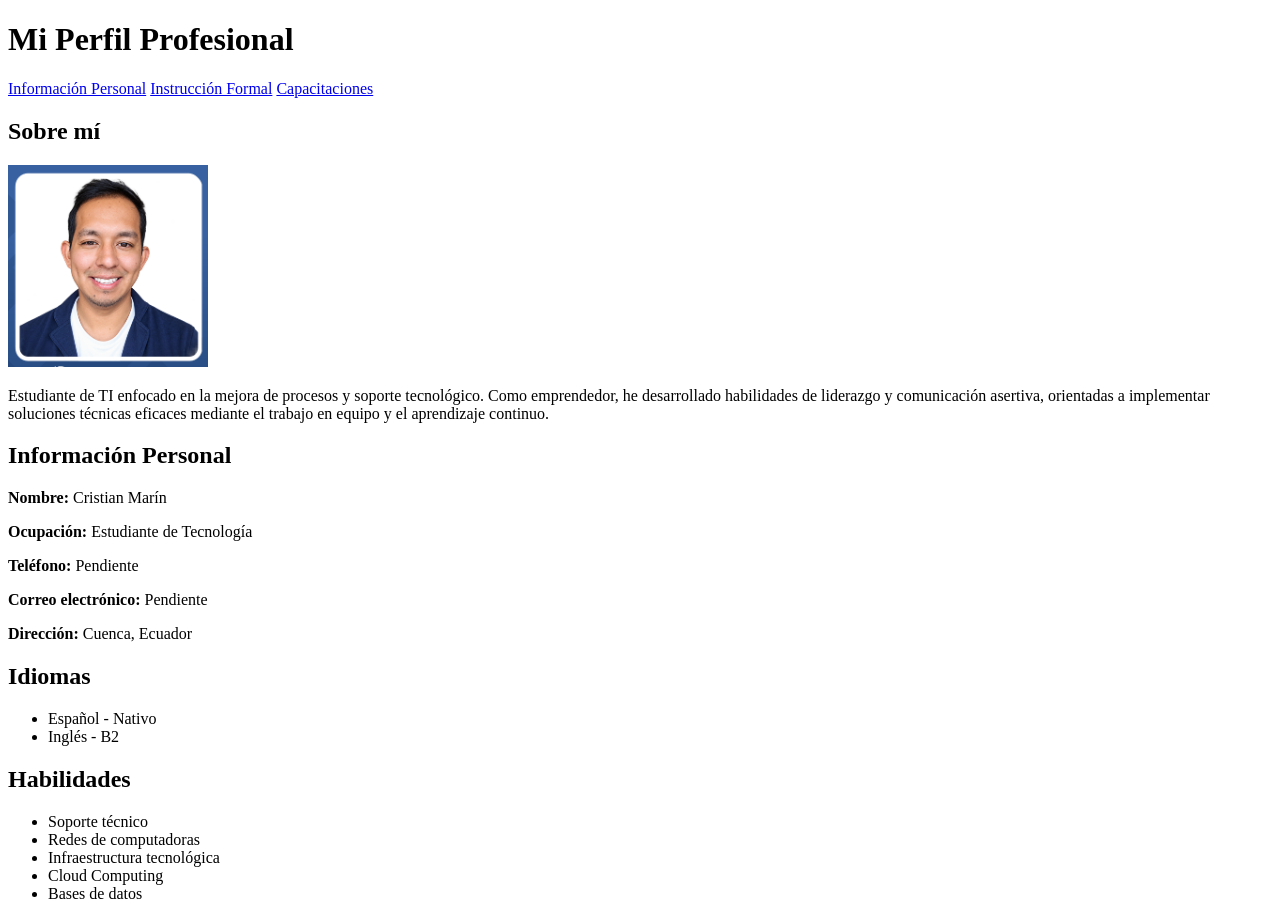
==== index.html @ 999b2d4b "agregar foto de perfil" ====
<!DOCTYPE html>
<html lang="es">

<head>
    <meta charset="UTF-8">
    <meta name="viewport" content="width=device-width, initial-scale=1.0">
    <title>Perfil Profesional</title>
</head>

<body>

    <header>
        <h1>Mi Perfil Profesional</h1>
    </header>

    <nav>
        <a href="index.html">Información Personal</a>
        <a href="educacion.html">Instrucción Formal</a>
        <a href="capacitaciones.html">Capacitaciones</a>
    </nav>

    <main>

        <section>
            <h2>Sobre mí</h2>
            <img src="img/foto-perfil.png"
             alt="Foto de perfil de Cristian Marín"
             width="200">
            <p>
                Estudiante de TI enfocado en la mejora de procesos y soporte
                tecnológico. Como emprendedor, he desarrollado habilidades de
                liderazgo y comunicación asertiva, orientadas a implementar
                soluciones técnicas eficaces mediante el trabajo en equipo y el
                aprendizaje continuo. 
            </p>
        </section>

        <section>
            <h2>Información Personal</h2>

            <p><strong>Nombre:</strong> Cristian Marín</p>
            <p><strong>Ocupación:</strong> Estudiante de Tecnología</p>
            <p><strong>Teléfono:</strong> Pendiente</p>
            <p><strong>Correo electrónico:</strong> Pendiente</p>
            <p><strong>Dirección:</strong> Cuenca, Ecuador</p>
        </section>

        <section>
            <h2>Idiomas</h2>

            <ul>
                <li>Español - Nativo</li>
                <li>Inglés - B2</li>
            </ul>
        </section>

        <section>
            <h2>Habilidades</h2>

            <ul>
                <li>Soporte técnico</li>
                <li>Redes de computadoras</li>
                <li>Infraestructura tecnológica</li>
                <li>Cloud Computing</li>
                <li>Bases de datos</li>
            </ul>

        </section>

    </main>

</body>

</html>
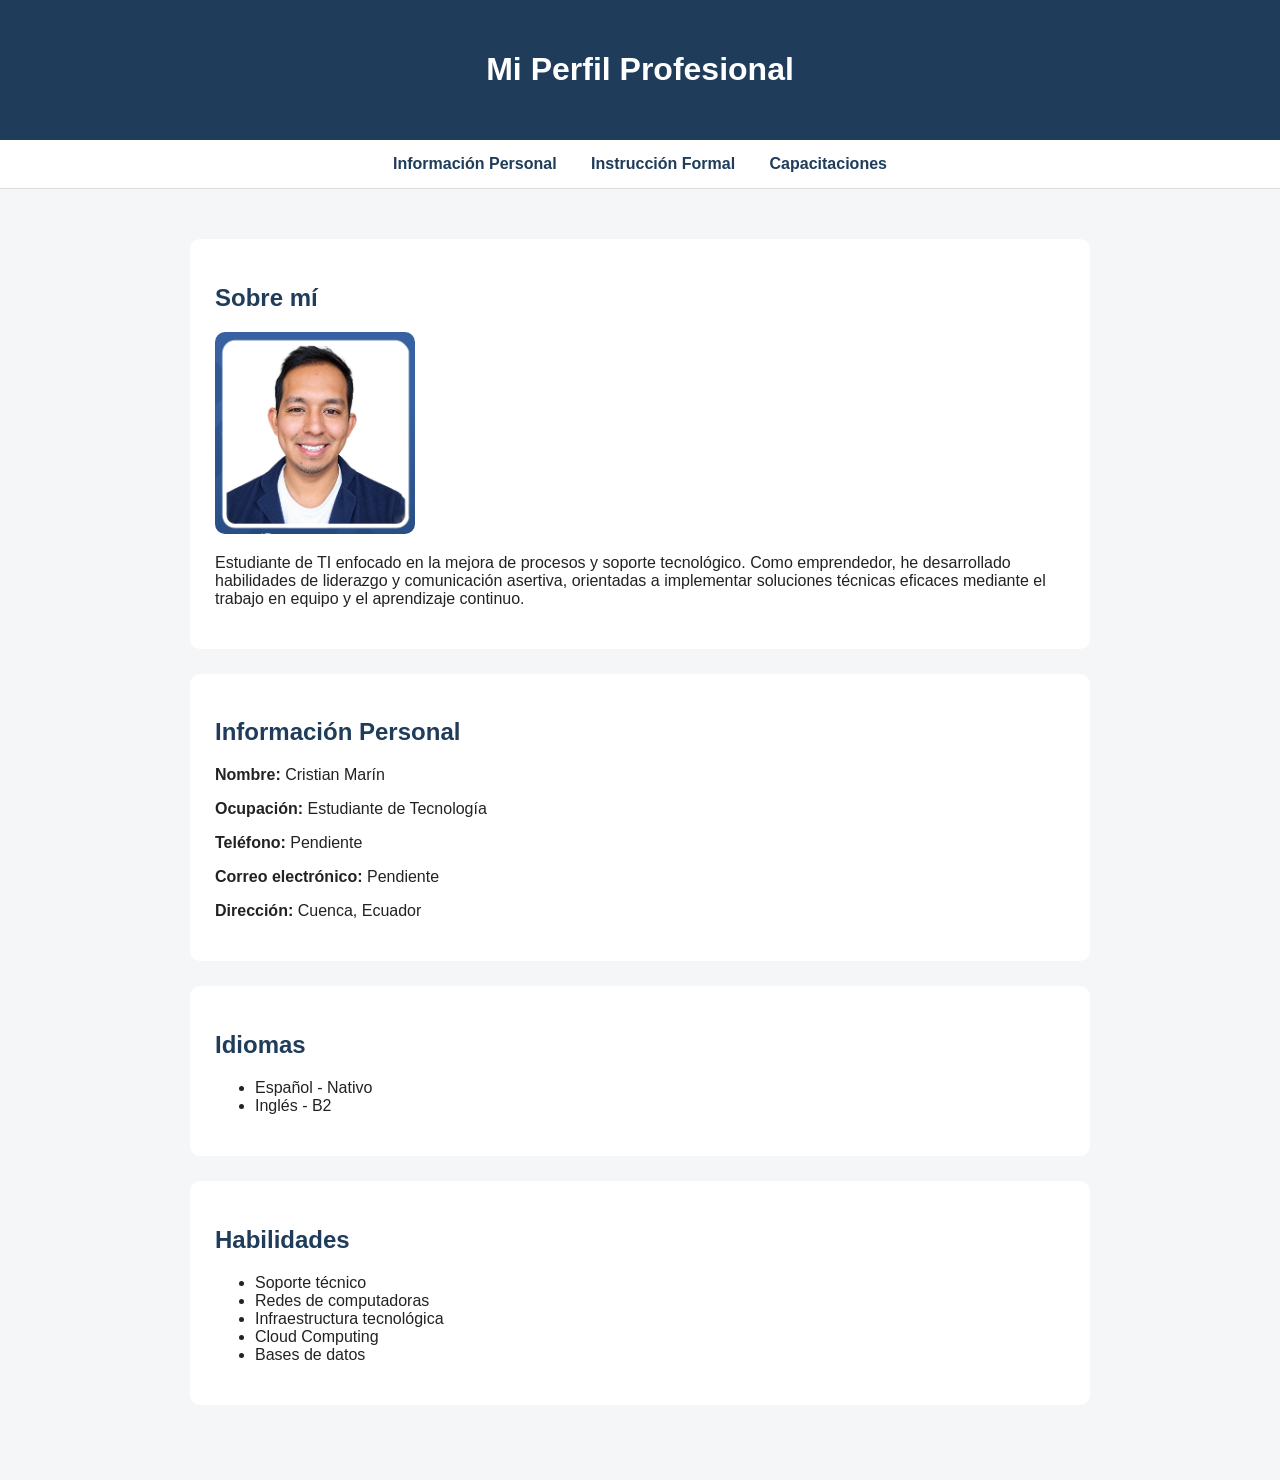
==== commit a1bd7344: "conexión con css" ====
--- a/index.html
+++ b/index.html
@@ -5,6 +5,7 @@
     <meta charset="UTF-8">
     <meta name="viewport" content="width=device-width, initial-scale=1.0">
     <title>Perfil Profesional</title>
+    <link rel="stylesheet" href="css/estilos.css">
 </head>
 
 <body>
--- a/css/estilos.css
+++ b/css/estilos.css
@@ -0,0 +1,59 @@
+body {
+    font-family: Arial, sans-serif;
+    margin: 0;
+    background-color: #f4f6f8;
+    color: #222;
+}
+
+header {
+    background-color: #1f3c5b;
+    color: white;
+    padding: 30px;
+    text-align: center;
+}
+
+nav {
+    background-color: #ffffff;
+    padding: 15px;
+    text-align: center;
+    border-bottom: 1px solid #dddddd;
+}
+
+nav a {
+    text-decoration: none;
+    color: #1f3c5b;
+    margin: 0 15px;
+    font-weight: bold;
+}
+
+nav a:hover {
+    text-decoration: underline;
+}
+
+main {
+    max-width: 900px;
+    margin: 30px auto;
+    padding: 20px;
+}
+
+section {
+    background-color: white;
+    padding: 25px;
+    margin-bottom: 25px;
+    border-radius: 10px;
+}
+
+img {
+    max-width: 200px;
+    border-radius: 10px;
+}
+
+h1,
+h2,
+h3 {
+    color: #1f3c5b;
+}
+
+header h1 {
+    color: white;
+}
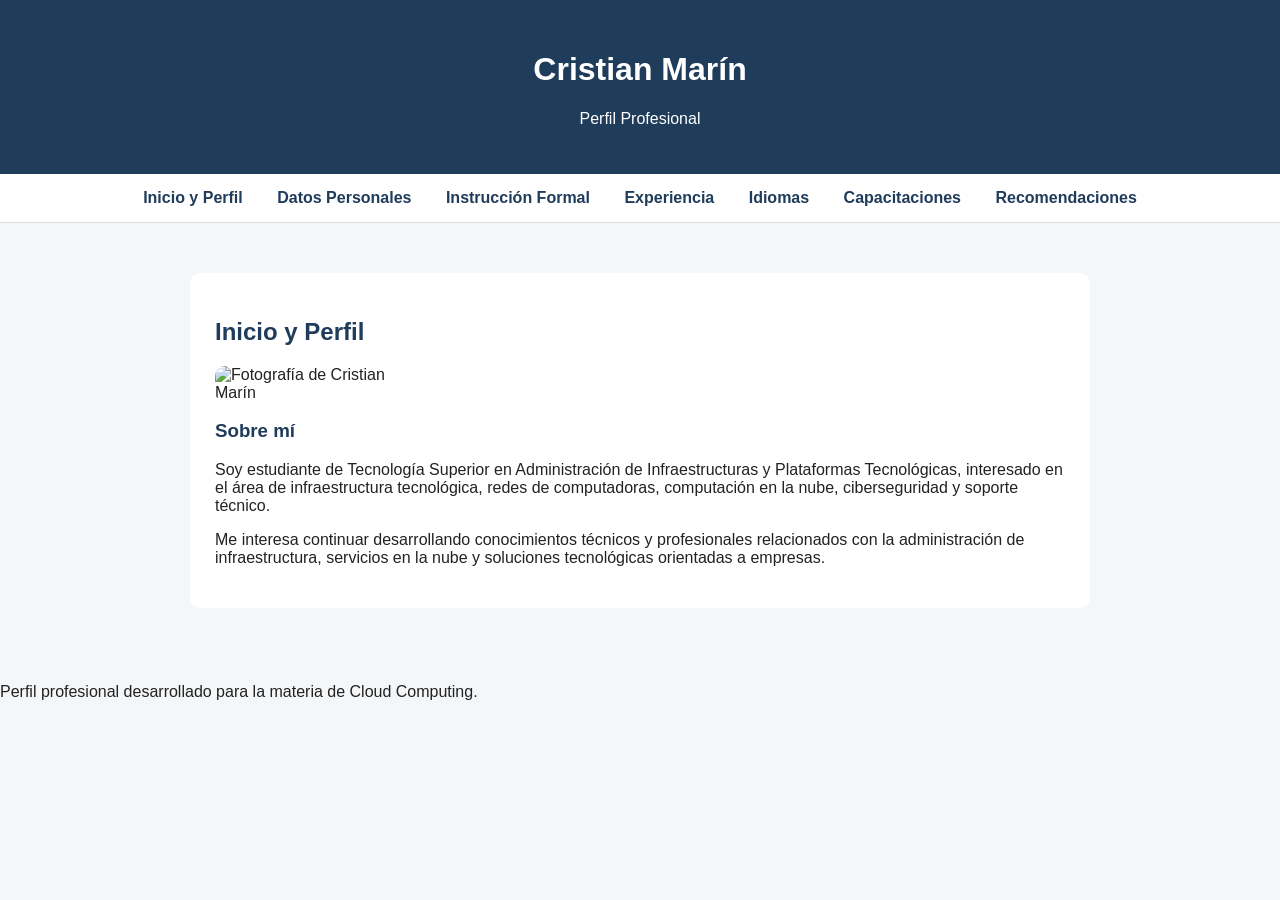
==== commit 68a2d943: "Create index.html Creación del index" ====
--- a/index.html
+++ b/index.html
@@ -4,72 +4,65 @@
 <head>
     <meta charset="UTF-8">
     <meta name="viewport" content="width=device-width, initial-scale=1.0">
-    <title>Perfil Profesional</title>
+    <title>Perfil Profesional - Cristian Marín</title>
+
     <link rel="stylesheet" href="css/estilos.css">
 </head>
 
 <body>
 
     <header>
-        <h1>Mi Perfil Profesional</h1>
+        <h1>Cristian Marín</h1>
+        <p>Perfil Profesional</p>
     </header>
 
     <nav>
-        <a href="index.html">Información Personal</a>
-        <a href="educacion.html">Instrucción Formal</a>
+        <a href="index.html">Inicio y Perfil</a>
+        <a href="datos-personales.html">Datos Personales</a>
+        <a href="instruccion-formal.html">Instrucción Formal</a>
+        <a href="experiencia.html">Experiencia</a>
+        <a href="idiomas.html">Idiomas</a>
         <a href="capacitaciones.html">Capacitaciones</a>
+        <a href="recomendaciones.html">Recomendaciones</a>
     </nav>
 
     <main>
 
         <section>
-            <h2>Sobre mí</h2>
-            <img src="img/foto-perfil.png"
-             alt="Foto de perfil de Cristian Marín"
-             width="200">
+
+            <h2>Inicio y Perfil</h2>
+
+            <img src="img/foto-perfil.jpg"
+                 alt="Fotografía de Cristian Marín"
+                 width="220">
+
+            <h3>Sobre mí</h3>
+
             <p>
-                Estudiante de TI enfocado en la mejora de procesos y soporte
-                tecnológico. Como emprendedor, he desarrollado habilidades de
-                liderazgo y comunicación asertiva, orientadas a implementar
-                soluciones técnicas eficaces mediante el trabajo en equipo y el
-                aprendizaje continuo. 
+                Soy estudiante de Tecnología Superior en Administración
+                de Infraestructuras y Plataformas Tecnológicas,
+                interesado en el área de infraestructura tecnológica,
+                redes de computadoras, computación en la nube,
+                ciberseguridad y soporte técnico.
             </p>
-        </section>
 
-        <section>
-            <h2>Información Personal</h2>
-
-            <p><strong>Nombre:</strong> Cristian Marín</p>
-            <p><strong>Ocupación:</strong> Estudiante de Tecnología</p>
-            <p><strong>Teléfono:</strong> Pendiente</p>
-            <p><strong>Correo electrónico:</strong> Pendiente</p>
-            <p><strong>Dirección:</strong> Cuenca, Ecuador</p>
-        </section>
-
-        <section>
-            <h2>Idiomas</h2>
-
-            <ul>
-                <li>Español - Nativo</li>
-                <li>Inglés - B2</li>
-            </ul>
-        </section>
-
-        <section>
-            <h2>Habilidades</h2>
-
-            <ul>
-                <li>Soporte técnico</li>
-                <li>Redes de computadoras</li>
-                <li>Infraestructura tecnológica</li>
-                <li>Cloud Computing</li>
-                <li>Bases de datos</li>
-            </ul>
+            <p>
+                Me interesa continuar desarrollando conocimientos
+                técnicos y profesionales relacionados con la
+                administración de infraestructura, servicios en la nube
+                y soluciones tecnológicas orientadas a empresas.
+            </p>
 
         </section>
 
     </main>
 
+    <footer>
+        <p>
+            Perfil profesional desarrollado para la materia de Cloud Computing.
+        </p>
+    </footer>
+
 </body>
 
 </html>
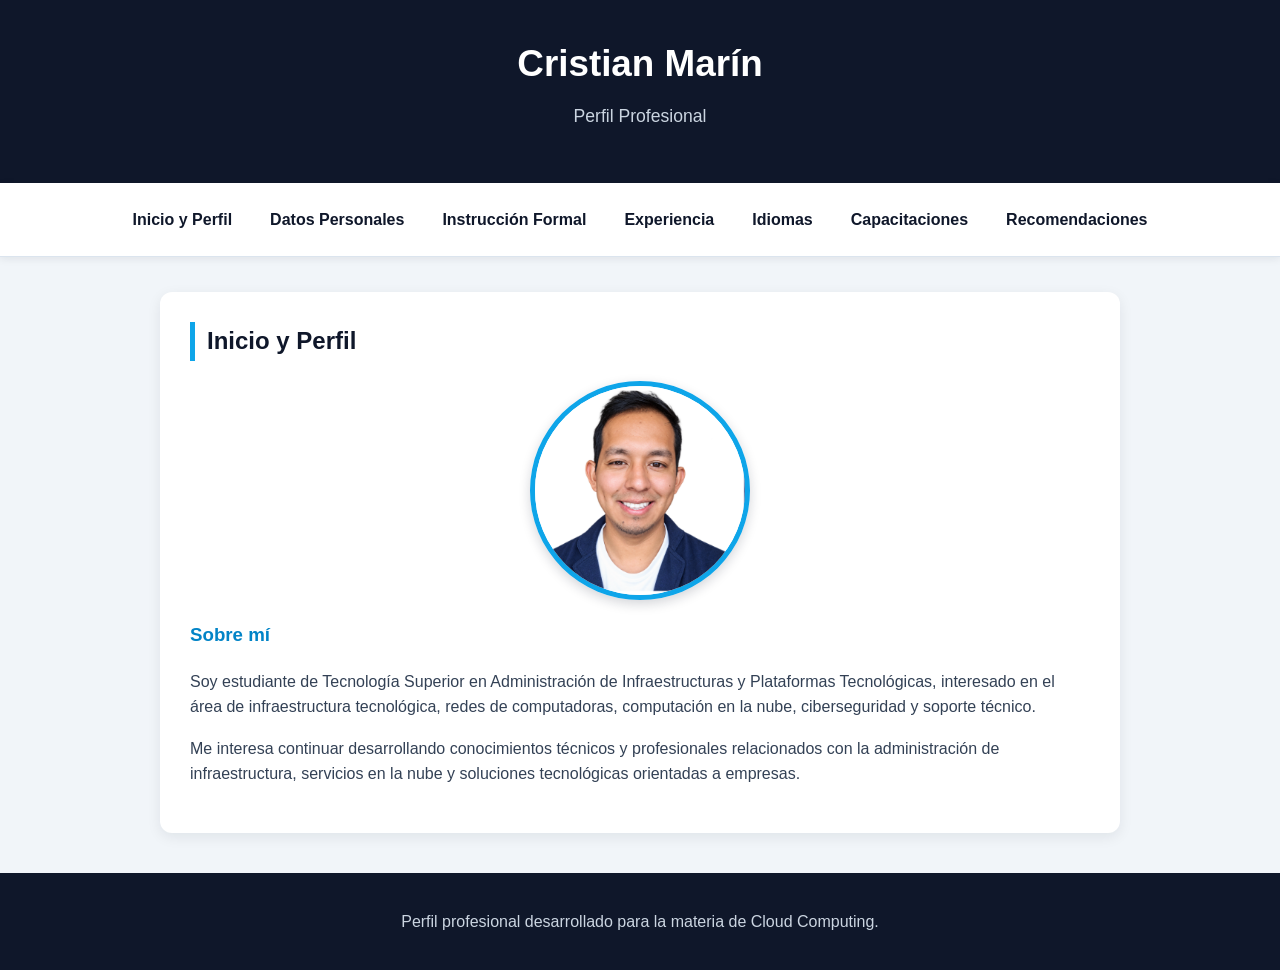
==== commit 345482b2: "Update index.html cambio extensión de foto perfil" ====
--- a/index.html
+++ b/index.html
@@ -32,7 +32,7 @@
 
             <h2>Inicio y Perfil</h2>
 
-            <img src="img/foto-perfil.jpg"
+            <img src="img/foto-perfil.png"
                  alt="Fotografía de Cristian Marín"
                  width="220">
 
--- a/css/estilos.css
+++ b/css/estilos.css
@@ -1,59 +1,226 @@
+/* =========================
+   VARIABLES DE COLOR
+   ========================= */
+
+:root {
+    --azul-oscuro: #0f172a;
+    --azul-tecnologico: #0ea5e9;
+    --azul-hover: #0284c7;
+    --gris-fondo: #f1f5f9;
+    --gris-texto: #334155;
+    --gris-suave: #64748b;
+    --blanco: #ffffff;
+    --borde: #dbe4ee;
+}
+
+
+/* =========================
+   CONFIGURACIÓN GENERAL
+   ========================= */
+
+* {
+    box-sizing: border-box;
+}
+
 body {
-    font-family: Arial, sans-serif;
     margin: 0;
-    background-color: #f4f6f8;
-    color: #222;
-}
+    font-family: Arial, Helvetica, sans-serif;
+    background-color: var(--gris-fondo);
+    color: var(--gris-texto);
+    line-height: 1.6;
+}
+
+
+/* =========================
+   ENCABEZADO
+   ========================= */
 
 header {
-    background-color: #1f3c5b;
-    color: white;
-    padding: 30px;
+    background-color: var(--azul-oscuro);
+    color: var(--blanco);
     text-align: center;
-}
+    padding: 35px 20px;
+}
+
+header h1 {
+    margin: 0;
+    font-size: 2.3rem;
+}
+
+header p {
+    margin-top: 8px;
+    color: #cbd5e1;
+    font-size: 1.1rem;
+}
+
+
+/* =========================
+   MENÚ DE NAVEGACIÓN
+   ========================= */
 
 nav {
-    background-color: #ffffff;
-    padding: 15px;
-    text-align: center;
-    border-bottom: 1px solid #dddddd;
+    background-color: var(--blanco);
+    display: flex;
+    justify-content: center;
+    flex-wrap: wrap;
+    gap: 10px;
+    padding: 14px 20px;
+    border-bottom: 1px solid var(--borde);
+    box-shadow: 0 2px 8px rgba(15, 23, 42, 0.08);
 }
 
 nav a {
     text-decoration: none;
-    color: #1f3c5b;
-    margin: 0 15px;
+    color: var(--azul-oscuro);
     font-weight: bold;
+    padding: 10px 14px;
+    border-radius: 6px;
+    transition: 0.3s;
 }
 
 nav a:hover {
-    text-decoration: underline;
-}
+    background-color: var(--azul-tecnologico);
+    color: var(--blanco);
+}
+
+
+/* =========================
+   CONTENIDO PRINCIPAL
+   ========================= */
 
 main {
-    max-width: 900px;
-    margin: 30px auto;
+    max-width: 1000px;
+    margin: 35px auto;
+    padding: 0 20px;
+}
+
+
+/* =========================
+   SECCIONES Y TARJETAS
+   ========================= */
+
+section {
+    background-color: var(--blanco);
+    padding: 30px;
+    margin-bottom: 25px;
+    border-radius: 12px;
+    box-shadow: 0 4px 14px rgba(15, 23, 42, 0.08);
+}
+
+article {
+    margin-bottom: 20px;
+}
+
+
+/* =========================
+   TÍTULOS
+   ========================= */
+
+h2 {
+    color: var(--azul-oscuro);
+    border-left: 5px solid var(--azul-tecnologico);
+    padding-left: 12px;
+    margin-top: 0;
+}
+
+h3 {
+    color: var(--azul-hover);
+}
+
+
+/* =========================
+   ENLACES
+   ========================= */
+
+a {
+    color: var(--azul-tecnologico);
+}
+
+a:hover {
+    color: var(--azul-hover);
+}
+
+
+/* =========================
+   IMAGEN DE PERFIL
+   ========================= */
+
+img {
+    max-width: 220px;
+    width: 100%;
+    height: auto;
+    display: block;
+    margin: 20px auto;
+    border-radius: 50%;
+    border: 5px solid var(--azul-tecnologico);
+    box-shadow: 0 4px 12px rgba(15, 23, 42, 0.18);
+}
+
+
+/* =========================
+   LÍNEAS SEPARADORAS
+   ========================= */
+
+hr {
+    border: none;
+    border-top: 1px solid var(--borde);
+    margin: 30px 0;
+}
+
+
+/* =========================
+   CANVA
+   ========================= */
+
+.canva-container {
+    margin-top: 25px;
     padding: 20px;
-}
-
-section {
-    background-color: white;
-    padding: 25px;
-    margin-bottom: 25px;
+    text-align: center;
+    background-color: #e0f2fe;
+    border: 2px dashed var(--azul-tecnologico);
     border-radius: 10px;
 }
 
-img {
-    max-width: 200px;
-    border-radius: 10px;
-}
-
-h1,
-h2,
-h3 {
-    color: #1f3c5b;
-}
-
-header h1 {
-    color: white;
-}
+
+/* =========================
+   PIE DE PÁGINA
+   ========================= */
+
+footer {
+    background-color: var(--azul-oscuro);
+    color: #cbd5e1;
+    text-align: center;
+    padding: 20px;
+    margin-top: 40px;
+}
+
+
+/* =========================
+   DISEÑO RESPONSIVE
+   ========================= */
+
+@media (max-width: 768px) {
+
+    header h1 {
+        font-size: 1.8rem;
+    }
+
+    nav {
+        flex-direction: column;
+        align-items: center;
+    }
+
+    nav a {
+        width: 100%;
+        text-align: center;
+    }
+
+    main {
+        margin: 20px auto;
+        padding: 0 12px;
+    }
+
+    section {
+        padding: 20px;
+    }
+}
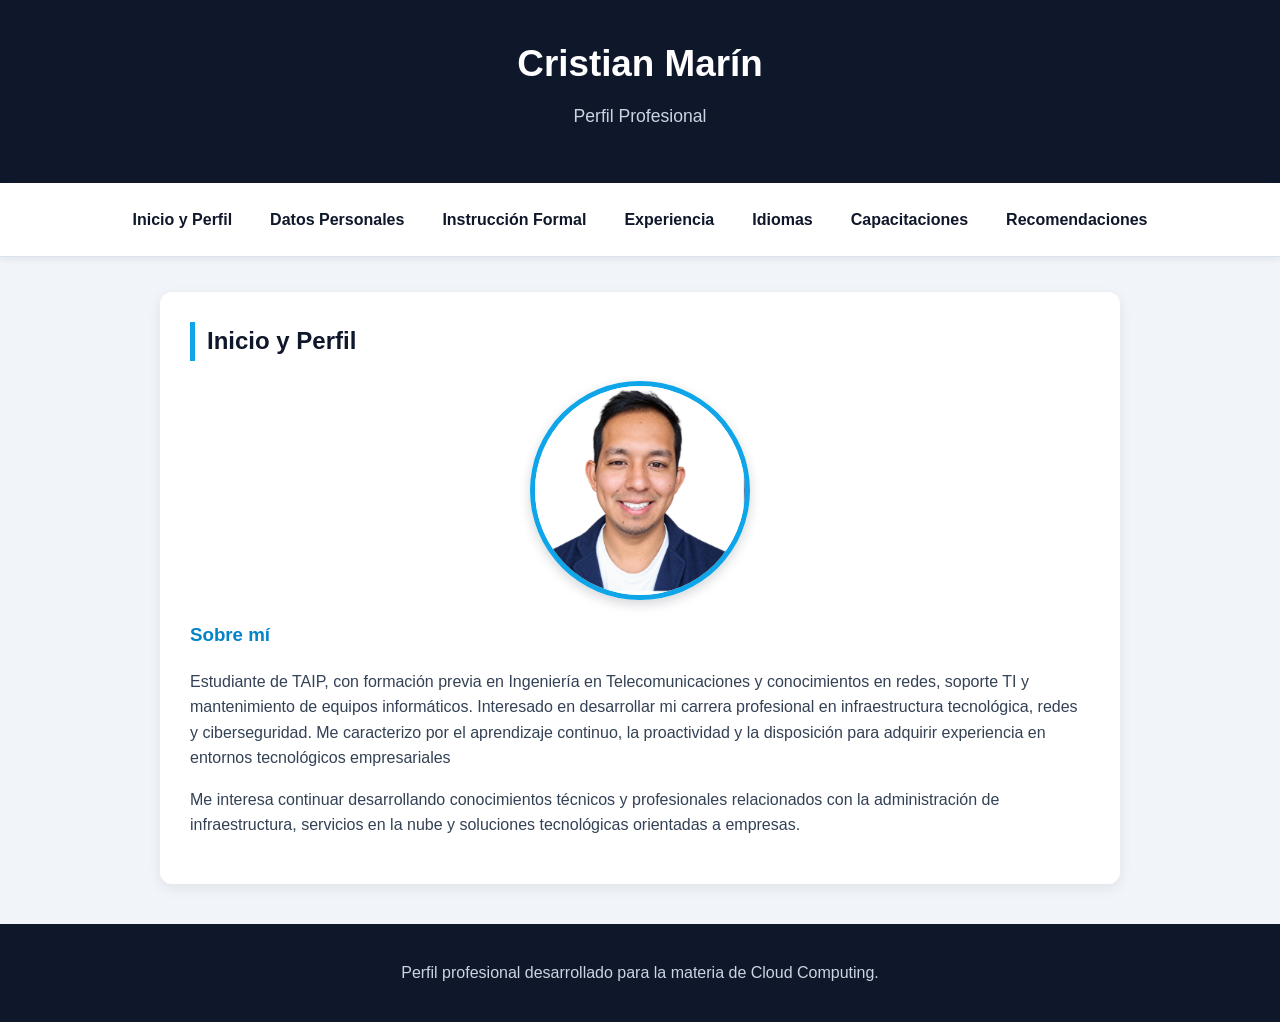
==== commit c71bfbf4: "Update index.html Edición descripción sobre mi" ====
--- a/index.html
+++ b/index.html
@@ -39,11 +39,12 @@
             <h3>Sobre mí</h3>
 
             <p>
-                Soy estudiante de Tecnología Superior en Administración
-                de Infraestructuras y Plataformas Tecnológicas,
-                interesado en el área de infraestructura tecnológica,
-                redes de computadoras, computación en la nube,
-                ciberseguridad y soporte técnico.
+                Estudiante de TAIP, con formación previa en Ingeniería en Telecomunicaciones y
+                conocimientos en redes, soporte TI y mantenimiento de equipos informáticos.
+                Interesado en desarrollar mi carrera profesional en infraestructura tecnológica,
+                redes y ciberseguridad. Me caracterizo por el aprendizaje continuo, la
+                proactividad y la disposición para adquirir experiencia en entornos tecnológicos
+                empresariales
             </p>
 
             <p>
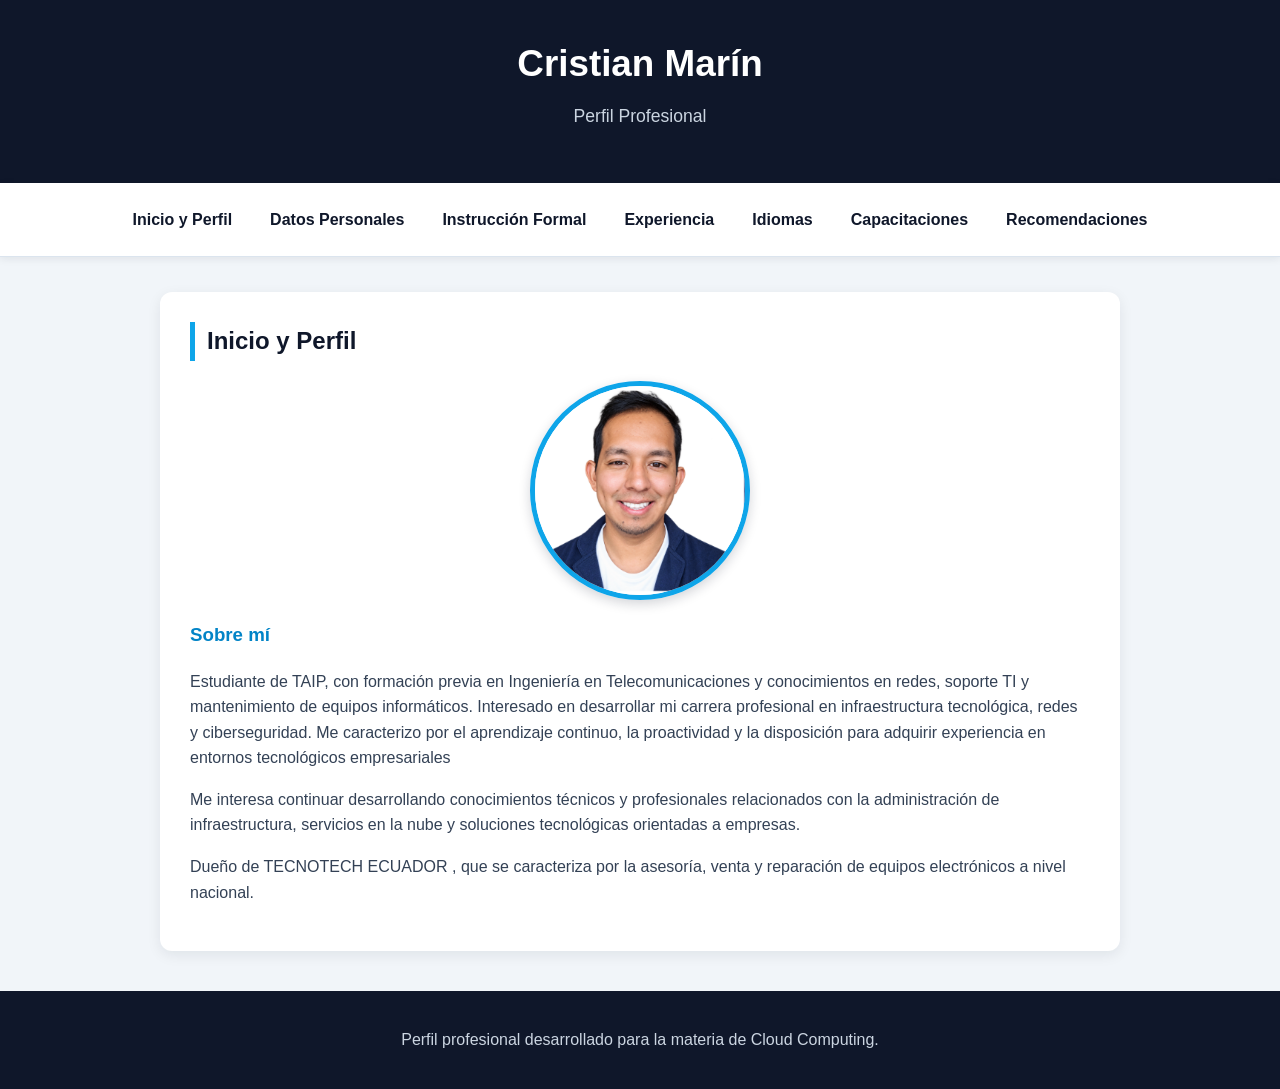
==== commit d321f5e1: "Update index.html" ====
--- a/index.html
+++ b/index.html
@@ -4,7 +4,7 @@
 <head>
     <meta charset="UTF-8">
     <meta name="viewport" content="width=device-width, initial-scale=1.0">
-    <title>Perfil Profesional - Cristian Marín</title>
+    <title>Perfil Profesional - Cristian Marín G.</title>
 
     <link rel="stylesheet" href="css/estilos.css">
 </head>
@@ -53,6 +53,10 @@
                 administración de infraestructura, servicios en la nube
                 y soluciones tecnológicas orientadas a empresas.
             </p>
+            <p>
+               Dueño de TECNOTECH ECUADOR , que se caracteriza por la asesoría,
+                venta y reparación de equipos electrónicos a nivel nacional.  
+            </p>
 
         </section>
 
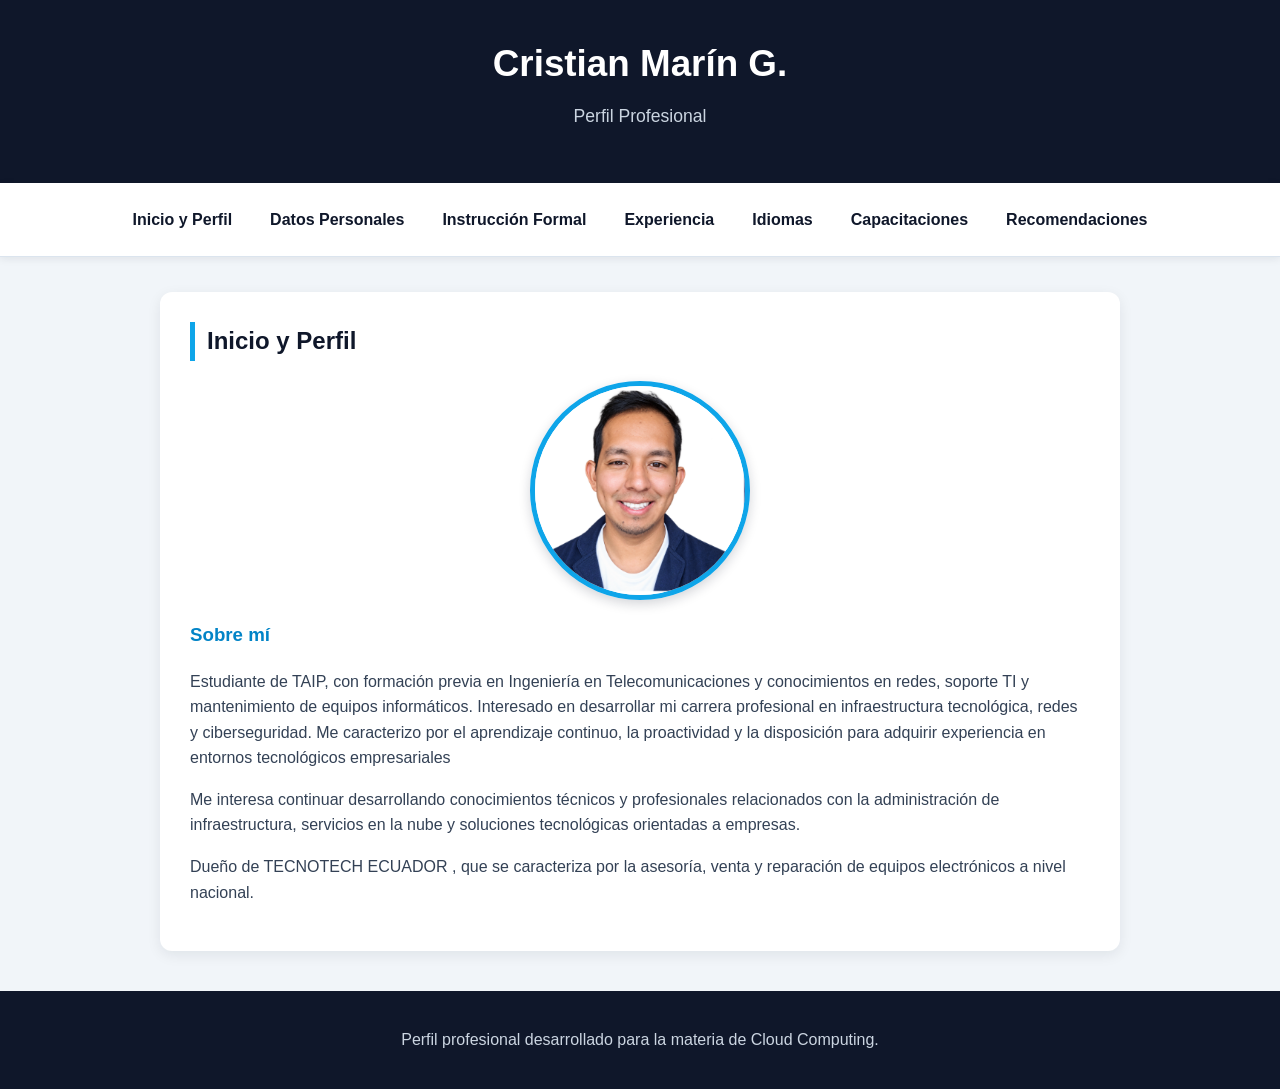
==== commit ea23d478: "Update index.html" ====
--- a/index.html
+++ b/index.html
@@ -12,7 +12,7 @@
 <body>
 
     <header>
-        <h1>Cristian Marín</h1>
+        <h1>Cristian Marín G.</h1>
         <p>Perfil Profesional</p>
     </header>
 
--- a/css/estilos.css
+++ b/css/estilos.css
@@ -224,3 +224,51 @@
         padding: 20px;
     }
 }
+/* =========================
+   LOGOS INTERACTIVOS
+   ========================= */
+
+.enlace-logo {
+    display: inline-block;
+    text-decoration: none;
+    border-radius: 12px;
+}
+
+.logo-institucion {
+    width: 150px;
+    max-width: 150px;
+    height: auto;
+    object-fit: contain;
+
+    border-radius: 8px;
+    border: 2px solid transparent;
+    box-shadow: none;
+
+    margin: 0;
+
+    cursor: pointer;
+
+    transition:
+        transform 0.3s ease,
+        box-shadow 0.3s ease,
+        border-color 0.3s ease;
+}
+
+
+/* Efecto al pasar el mouse */
+
+.enlace-logo:hover .logo-institucion {
+    transform: scale(1.08) translateY(-5px);
+
+    box-shadow:
+        0 10px 25px rgba(14, 165, 233, 0.30);
+
+    border-color: var(--azul-tecnologico);
+}
+
+
+/* Efecto al hacer clic */
+
+.enlace-logo:active .logo-institucion {
+    transform: scale(1.03);
+}
